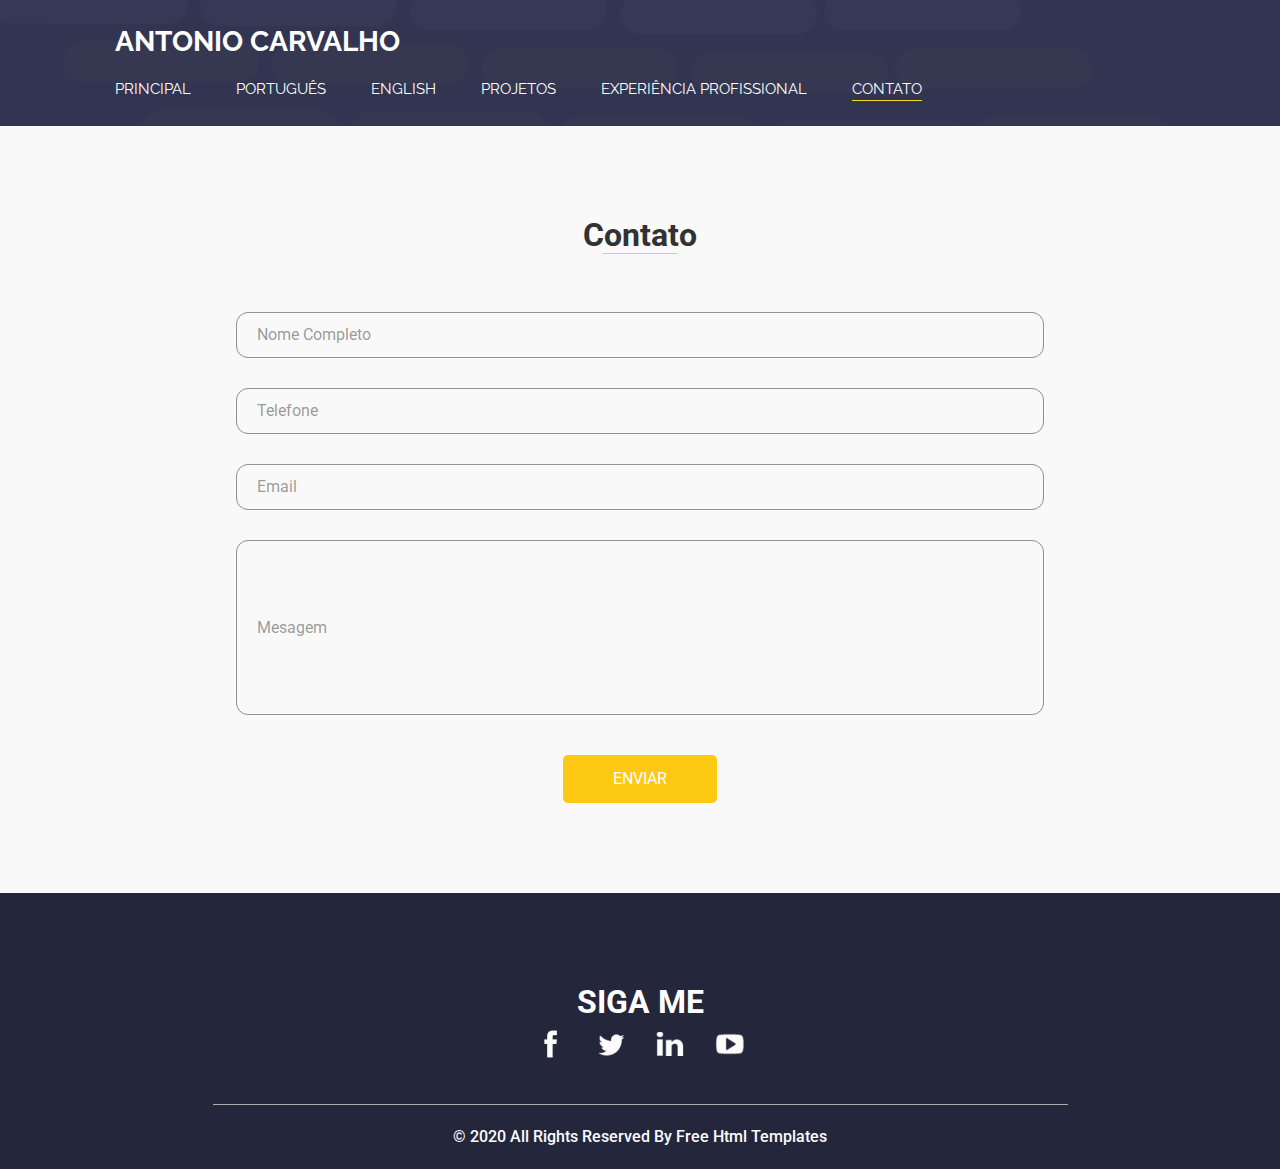
==== contact.html @ 667efe4b "copy-paste do antonio" ====
<!DOCTYPE html>
<html>

<head>
  <!-- Basic -->
  <meta charset="utf-8" />
  <meta http-equiv="X-UA-Compatible" content="IE=edge" />
  <!-- Mobile Metas -->
  <meta name="viewport" content="width=device-width, initial-scale=1, shrink-to-fit=no" />
  <!-- Site Metas -->
  <meta name="keywords" content="" />
  <meta name="description" content="" />
  <meta name="author" content="" />

  <title>Antonio Carvalho</title>

  <!-- slider stylesheet -->
  <link rel="stylesheet" type="text/css" href="https://cdnjs.cloudflare.com/ajax/libs/OwlCarousel2/2.1.3/assets/owl.carousel.min.css" />

  <!-- bootstrap core css -->
  <link rel="stylesheet" type="text/css" href="css/bootstrap.css" />

  <!-- fonts style -->
  <link href="https://fonts.googleapis.com/css?family=Raleway:400,700|Roboto:400,700&display=swap" rel="stylesheet" />
  <!-- Custom styles for this template -->
  <link href="css/style.css" rel="stylesheet" />
  <!-- responsive style -->
  <link href="css/responsive.css" rel="stylesheet" />
</head>

<body>
  <div class="hero_area">
      <!-- header section strats -->
      <header class="header_section">
        <div class="container-fluid">
          <div class="row">
            <div class="col-md-11 offset-md-1 px-0">
              <nav class="navbar navbar-expand-lg custom_nav-container pt-3">
                <a class="navbar-brand" href="index.html">
                  <span>
                    Antonio Carvalho
                  </span>
                </a>
                <button
                  class="navbar-toggler"
                  type="button"
                  data-toggle="collapse"
                  data-target="#navbarSupportedContent"
                  aria-controls="navbarSupportedContent"
                  aria-expanded="false"
                  aria-label="Toggle navigation"
                >
                  <span class="navbar-toggler-icon"></span>
                </button>

                <div
                  class="collapse navbar-collapse"
                  id="navbarSupportedContent"
                >
                  <div
                    class="d-flex ml-auto flex-column flex-lg-row align-items-center"
                  >
                    <ul class="navbar-nav  ">
                      <li class="nav-item">
                        <a class="nav-link pl-0" href="index.html"
                          >Principal <span class="sr-only">(current)</span></a>
                      </li>
                      <li class="nav-item">
                        <a class="nav-link" href="curriculo.html"> Português </a>
                      </li>
                      <li class="nav-item">
                        <a class="nav-link" href="resume.html"> English </a>
                      </li>
                      <li class="nav-item">
                        <a class="nav-link" href="projects.html"> Projetos </a>
                      </li>
                      <li class="nav-item">
                        <a class="nav-link" href="experience.html">Experiência Profissional</a>
                      </li>                      
                      <li class="nav-item active">
                        <a class="nav-link" href="contact.html">Contato</a>
                      </li>
                    </ul>
                  </div>
                </div>
              </nav>
            </div>
          </div>
        </div>
      </header>
      <!-- end header section -->

  </div>
  <!-- end hero area -->

  <!-- contact section -->

  <section class="contact_section layout_padding">
    <div class="container">
      <div class="heading_container">
        <h2>
          Contato
        </h2>
      </div>
      <div class="">
        <div class="">
          <div class="row">
            <div class="col-md-9 mx-auto">
              <div class="contact-form">
                <form action="">
                  <div>
                    <input type="text" placeholder="Nome Completo " />
                  </div>
                  <div>
                    <input type="text" placeholder="Telefone" />
                  </div>
                  <div>
                    <input type="email" placeholder="Email" />
                  </div>
                  <div>
                    <input type="text" placeholder="Mesagem" class="input_message" />
                  </div>
                  <div class="d-flex justify-content-center">
                    <button type="submit" class="btn_on-hover">
                      Enviar
                    </button>
                  </div>
                </form>
              </div>
            </div>
          </div>
        </div>
      </div>
    </div>
  </section>

  <!-- end contact section -->

  <!-- info section -->
  <section class="info_section layout_padding-top layout_padding2-bottom">
    <div class="container">
      <div class="social_container">
        <h2>
          Siga me
        </h2>
        <div class="social_box">
          <a href="">
            <img src="images/fb.png" alt="" />
          </a>
          <a href="">
            <img src="images/twitter.png" alt="" />
          </a>
          <a href="">
            <img src="images/linkedin.png" alt="" />
          </a>
          <a href="">
            <img src="images/youtube.png" alt="" />
          </a>
        </div>
      </div>
    </div>
  </section>

  <!-- end info_section -->

  <!-- footer section -->
  <section class="container-fluid footer_section">
    <div class="container">
      <p>
        &copy; 2020 All Rights Reserved By
        <a href="https://html.design/">Free Html Templates</a>
      </p>
    </div>
  </section>
  <!-- footer section -->

  <script src="js/jquery-3.4.1.min.js"></script>
  <script src="js/bootstrap.js"></script>

  <script>
    function openNav() {
      document.getElementById("myNav").style.width = "100%";
    }

    function closeNav() {
      document.getElementById("myNav").style.width = "0%";
    }
  </script>

</body>

</html>
---- css/style.css ----
body {
  font-family: 'Roboto', sans-serif;
  color: #101010;
  background-color: #ffffff;
}

.layout_padding {
  padding: 90px 0;
}

.layout_padding2 {
  padding: 45px 0;
}

.layout_padding2-top {
  padding-top: 45px;
}

.layout_padding2-bottom {
  padding-bottom: 45px;
}

.layout_padding-top {
  padding-top: 90px;
}

.layout_padding-bottom {
  padding-bottom: 90px;
}

.heading_container {
  display: -webkit-box;
  display: -ms-flexbox;
  display: flex;
  -webkit-box-pack: center;
      -ms-flex-pack: center;
          justify-content: center;
}

.heading_container h2 {
  font-weight: bold;
  color: #323232;
  position: relative;
}

.heading_container h2::before {
  content: "";
  width: 75px;
  height: 1px;
  position: absolute;
  bottom: 0;
  left: 50%;
  -webkit-transform: translateX(-50%);
          transform: translateX(-50%);
  background-color: #fed11f;
}

.section_hr {
  margin: 10px auto;
  width: 1px;
  height: 175px;
  border: none;
  background-color: #000000;
}

/*header section*/
.hero_area {
  background-image: url(../images/hero-bg.jpg);
  background-size: cover;
}

.sub_page .hero_area {
  height: auto;
}

.hero_area.sub_pages {
  height: auto;
}

.header_section .container-fluid {
  padding-right: 25px;
  padding-left: 25px;
}

.header_section .nav_container {
  margin: 0 auto;
}

.custom_nav-container.navbar-expand-lg .navbar-nav .nav-item .nav-link {
  margin: 10px 45px;
  padding: 0;
  color: #ffffff;
  text-align: center;
  position: relative;
  text-transform: uppercase;
  font-family: 'Raleway', sans-serif;
  font-size: 15px;
}

.custom_nav-container.navbar-expand-lg .navbar-nav .nav-item .nav-link::before {
  display: none;
  content: "";
  width: 100%;
  height: 1px;
  position: absolute;
  bottom: 0;
  left: 0;
  background-color: #fcd811;
}

.custom_nav-container.navbar-expand-lg .navbar-nav .nav-item .nav-link:nth-child(1) {
  margin-left: 0;
}

.custom_nav-container.navbar-expand-lg .navbar-nav .nav-item.active .nav-link::before, .custom_nav-container.navbar-expand-lg .navbar-nav .nav-item:hover .nav-link::before {
  display: block;
}

a,
a:hover,
a:focus {
  text-decoration: none;
}

a:hover,
a:focus {
  color: initial;
}

.btn,
.btn:focus {
  outline: none !important;
  -webkit-box-shadow: none;
          box-shadow: none;
}

.custom_nav-container .nav_search-btn {
  background-image: url(../images/search-icon.png);
  background-size: 22px;
  background-repeat: no-repeat;
  background-position-y: 7px;
  width: 35px;
  height: 35px;
  padding: 0;
  border: none;
}

.navbar-brand {
  font-family: 'Raleway', sans-serif;
}

.navbar-brand img {
  width: 45px;
}

.navbar-brand span {
  font-size: 28px;
  color: #ffffff;
  text-transform: uppercase;
  font-weight: bold;
}

.custom_nav-container {
  z-index: 99999;
  padding: 15px 0;
  -webkit-box-orient: vertical;
  -webkit-box-direction: normal;
      -ms-flex-direction: column;
          flex-direction: column;
  -webkit-box-align: start;
      -ms-flex-align: start;
          align-items: flex-start;
}

.custom_nav-container .navbar-toggler {
  outline: none;
}

.custom_nav-container .navbar-toggler .navbar-toggler-icon {
  background-image: url(../images/menu.png);
  background-size: 40px;
  margin-bottom: 4px;
}

/*end header section*/
.slider_section {
  position: relative;
}

.slider_section .row {
  -webkit-box-align: center;
      -ms-flex-align: center;
          align-items: center;
}

.slider_section .detail-box {
  margin-top: 120px;
  position: relative;
  z-index: 5;
  display: -webkit-box;
  display: -ms-flexbox;
  display: flex;
  -webkit-box-orient: vertical;
  -webkit-box-direction: normal;
      -ms-flex-direction: column;
          flex-direction: column;
}

.slider_section .detail-box .heading_box {
  padding-left: 45px;
  position: relative;
}

.slider_section .detail-box .heading_box::before {
  content: "";
  position: absolute;
  top: -12%;
  left: 0;
  width: 495px;
  height: 130%;
  border: 1px solid #fed11f;
}

.slider_section .detail-box h2 {
  font-weight: bold;
  text-transform: uppercase;
  color: #ffffff;
  margin: 0;
  font-size: 2.5rem;
  letter-spacing: 2px;
}

.slider_section .detail-box h2 span {
  letter-spacing: 9px;
}

.slider_section .detail-box h1 {
  font-weight: bold;
  font-size: 6rem;
  color: #fed11f;
  text-transform: uppercase;
  letter-spacing: 14.5px;
}

.slider_section .detail-box a {
  font-family: 'Raleway', sans-serif;
  display: inline-block;
  color: #ffffff;
  position: relative;
  background-color: transparent;
  font-size: 18px;
  margin-top: 10%;
  margin-bottom: 45px;
}

.slider_section .detail-box a::after {
  content: "";
  width: 35px;
  height: 1px;
  position: absolute;
  top: 50%;
  right: -5px;
  -webkit-transform: translate(100%, -50%);
          transform: translate(100%, -50%);
  background-color: #ffffff;
}

.slider_section .img-box {
  position: relative;
}

.slider_section .img-box img {
  width: 100%;
  position: relative;
  z-index: 2;
}

.slider_section .img-box::before {
  content: "";
  position: absolute;
  top: 35%;
  left: 38%;
  width: 250px;
  height: 250px;
  background-color: #fff;
  -webkit-filter: blur(50px);
          filter: blur(50px);
  z-index: 1;
}

.slider_section #carouselExampleControls {
  margin-top: -95px;
}

.slider_section .slider_btn-container {
  position: absolute;
  bottom: 0;
  left: 8%;
  display: -webkit-box;
  display: -ms-flexbox;
  display: flex;
  width: 120px;
  -webkit-box-pack: justify;
      -ms-flex-pack: justify;
          justify-content: space-between;
  -webkit-transform: translateY(50%);
          transform: translateY(50%);
  z-index: 9;
}

.slider_section .slider_btn-container .carousel-control-prev,
.slider_section .slider_btn-container .carousel-control-next {
  position: unset;
  width: 55px;
  height: 55px;
  background-color: #313552;
  border-radius: 100%;
  background-size: 8px;
  background-position: center;
  background-repeat: no-repeat;
  opacity: 1;
}

.slider_section .slider_btn-container .carousel-control-prev:hover,
.slider_section .slider_btn-container .carousel-control-next:hover {
  background-color: #fed11f;
}

.slider_section .slider_btn-container .carousel-control-prev {
  background-image: url(../images/prev.png);
}

.slider_section .slider_btn-container .carousel-control-next {
  background-image: url(../images/next.png);
}

.design_section .design_container {
  display: -webkit-box;
  display: -ms-flexbox;
  display: flex;
  -webkit-box-pack: center;
      -ms-flex-pack: center;
          justify-content: center;
}

.design_section .design_container .box {
  min-width: 225px;
  min-height: 225px;
  padding: 25px;
  text-align: center;
  border-radius: 100%;
  display: -webkit-box;
  display: -ms-flexbox;
  display: flex;
  -webkit-box-pack: center;
      -ms-flex-pack: center;
          justify-content: center;
  -webkit-box-align: center;
      -ms-flex-align: center;
          align-items: center;
  position: relative;
}

.design_section .design_container .box h5 {
  font-weight: bold;
  font-size: 22px;
}

.design_section .design_container .box.b-1 {
  background-color: #24263c;
  color: #ffffff;
  margin-right: -40px;
}

.design_section .design_container .box.b-2 {
  background-color: #f4f8fa;
  z-index: 2;
  margin-right: -40px;
}

.design_section .design_container .box.b-3 {
  background-color: #24263c;
  color: #ffffff;
  z-index: 3;
}

.about_section {
  text-align: center;
}

.about_section .box {
  display: -webkit-box;
  display: -ms-flexbox;
  display: flex;
  -webkit-box-orient: vertical;
  -webkit-box-direction: normal;
      -ms-flex-direction: column;
          flex-direction: column;
  -webkit-box-align: center;
      -ms-flex-align: center;
          align-items: center;
}

.about_section .box .detail-box {
  width: 80%;
  margin-bottom: 35px;
}

.about_section .box .img-box {
  width: 75%;
  border: 1px dashed #000000;
}

.about_section .box .img-box img {
  width: 50%;
}

.about_section a {
  font-family: 'Raleway', sans-serif;
  display: inline-block;
  color: #000000;
  position: relative;
  background-color: transparent;
  font-size: 18px;
}

.about_section a::after {
  content: "";
  width: 35px;
  height: 1px;
  position: absolute;
  top: 50%;
  right: -5px;
  -webkit-transform: translate(100%, -50%);
          transform: translate(100%, -50%);
  background-color: #000000;
}

.project_section .project_container {
  display: -webkit-box;
  display: -ms-flexbox;
  display: flex;
  -ms-flex-wrap: wrap;
      flex-wrap: wrap;
  -webkit-box-pack: center;
      -ms-flex-pack: center;
          justify-content: center;
}

.project_section .project_container .box {
  margin: 15px;
  -ms-flex-preferred-size: 30.70%;
      flex-basis: 30.70%;
  min-width: 250px;
}

.project_section .project_container .box img {
  width: 100%;
}

.expand_section {
  background-color: #24263c;
  color: #ffffff;
}

.expand_section .row {
  -webkit-box-align: center;
      -ms-flex-align: center;
          align-items: center;
}

.expand_section .row .col-md-6 {
  padding: 0;
}

.expand_section .detail-box {
  padding: 0 45px;
}

.expand_section .detail-box h2 {
  font-weight: bold;
  margin-bottom: 35px;
}

.expand_section .img-box img {
  width: 100%;
}

.blog_section .box {
  margin-top: 45px;
}

.blog_section .box .img-box img {
  width: 100%;
}

.blog_section .box .detail-box {
  margin-top: 25px;
}

.blog_section .box .detail-box h4 {
  font-weight: bold;
}

/* contact section */
.contact_section {
  background-color: #f9f9f9;
}

.contact_section .heading_container {
  -webkit-box-align: center;
      -ms-flex-align: center;
          align-items: center;
}

.contact_section .contact-form {
  padding: 35px 20px 0 20px;
  border-radius: 20px;
}

.contact_section .contact-form input {
  border: none;
  outline: none;
  background-color: transparent;
  width: 100%;
  margin: 15px 0;
  padding: 10px 20px;
  border: 1px solid #909090;
  border-radius: 12px;
}

.contact_section .contact-form input.input_message {
  height: 175px;
}

.contact_section .contact-form input::-webkit-input-placeholder {
  color: rgba(0, 0, 0, 0.4);
}

.contact_section .contact-form input:-ms-input-placeholder {
  color: rgba(0, 0, 0, 0.4);
}

.contact_section .contact-form input::-ms-input-placeholder {
  color: rgba(0, 0, 0, 0.4);
}

.contact_section .contact-form input::placeholder {
  color: rgba(0, 0, 0, 0.4);
}

.contact_section .contact-form button {
  border: none;
  outline: none;
  padding: 12px 50px;
  text-transform: uppercase;
  margin-top: 25px;
  background-color: #fec913;
  color: #fff;
  border-radius: 5px;
}

/* end contact section */
.info_section {
  background-color: #24263c;
  color: #ffffff;
}

.info_section .social_container {
  display: -webkit-box;
  display: -ms-flexbox;
  display: flex;
  -webkit-box-orient: vertical;
  -webkit-box-direction: normal;
      -ms-flex-direction: column;
          flex-direction: column;
  -webkit-box-align: center;
      -ms-flex-align: center;
          align-items: center;
}

.info_section .social_container h2 {
  text-transform: uppercase;
  font-weight: bold;
}

.info_section .social_container .social_box {
  display: -webkit-box;
  display: -ms-flexbox;
  display: flex;
  -webkit-box-pack: center;
      -ms-flex-pack: center;
          justify-content: center;
}

.info_section .social_container .social_box a {
  margin: 0 15px;
}

/* footer section*/
.footer_section {
  background-color: #24263c;
  font-weight: 500;
  display: -webkit-box;
  display: -ms-flexbox;
  display: flex;
  -webkit-box-pack: center;
      -ms-flex-pack: center;
          justify-content: center;
}

.footer_section p {
  width: 75%;
  margin: 0 auto;
  padding: 20px 0;
  color: #fbfcfd;
  margin: 0 auto;
  text-align: center;
  border-top: 1px solid #acacac;
}

.footer_section a {
  color: #fbfcfd;
}

/* end footer section*/
/*# sourceMappingURL=style.css.map */
---- css/responsive.css ----
@media (max-width: 1120px) {
    .slider_section .detail-box h2 {
        font-size: 2rem;
        letter-spacing: 0px;

    }

    .slider_section .detail-box h1 {
        font-size: 4rem;
    }

    .slider_section .detail-box h2 span {
        letter-spacing: 6px;
    }

    .slider_section .detail-box .heading_box::before {
        width: 375px;
    }
}

@media (max-width: 992px) {
    .custom_nav-container {
        flex-direction: row;
    }

    .navbar.navbar-expand-lg.custom_nav-container.pt-3 {
        align-items: center;
    }

    .navbar-toggler {
        margin-bottom: -8px;
    }

    .slider_section #carouselExampleControls {
        margin-top: 0;
    }

    .slider_section .detail-box {
        margin-top: 75px;

        align-items: center;
        text-align: center;
    }

    .slider_section .detail-box a {
        margin-top: 85px;
    }

    .slider_section .detail-box .heading_box::before {
        width: 100%;
    }

    .slider_section .detail-box .heading_box {
        padding: 15px;
    }

    .slider_section .detail-box h1 {
        font-size: 3rem;
        letter-spacing: 8px;
    }

    .about_section .box .detail-box {
        width: 100%;
    }

    .about_section .box .img-box {
        width: 100%;
    }

    .expand_section .detail-box {
        padding: 0 25px;
    }

    .expand_section .detail-box {
        padding: 45px 20px;
    }

    .custom_nav-container.navbar-expand-lg .navbar-nav .nav-item .nav-link {
        margin: 10px 0;
        padding: 5px 0;
    }
}

@media (max-width: 768px) {
    .design_section .design_container {
        flex-direction: column;
        align-items: center;
    }

    .design_section .design_container .box.b-1 {
        margin: 0;
        margin-bottom: -35px;
    }

    .design_section .design_container .box.b-2 {
        margin: 0;
        margin-bottom: -35px;
    }

    .about_section .box .img-box img {
        width: 75%;
    }
}

@media (max-width: 576px) {
    .about_section .box .img-box img {
        width: 85%;
    }
}

@media (max-width: 480px) {}

@media (max-width: 420px) {
    .slider_section .detail-box h1 {
        font-size: 2.5rem;
        letter-spacing: 2px;
    }

    .about_section .box .img-box img {
        width: 100%;
    }
}

@media (max-width: 360px) {}

@media (min-width: 1200px) {
    .container {
        max-width: 1170px;
    }
}
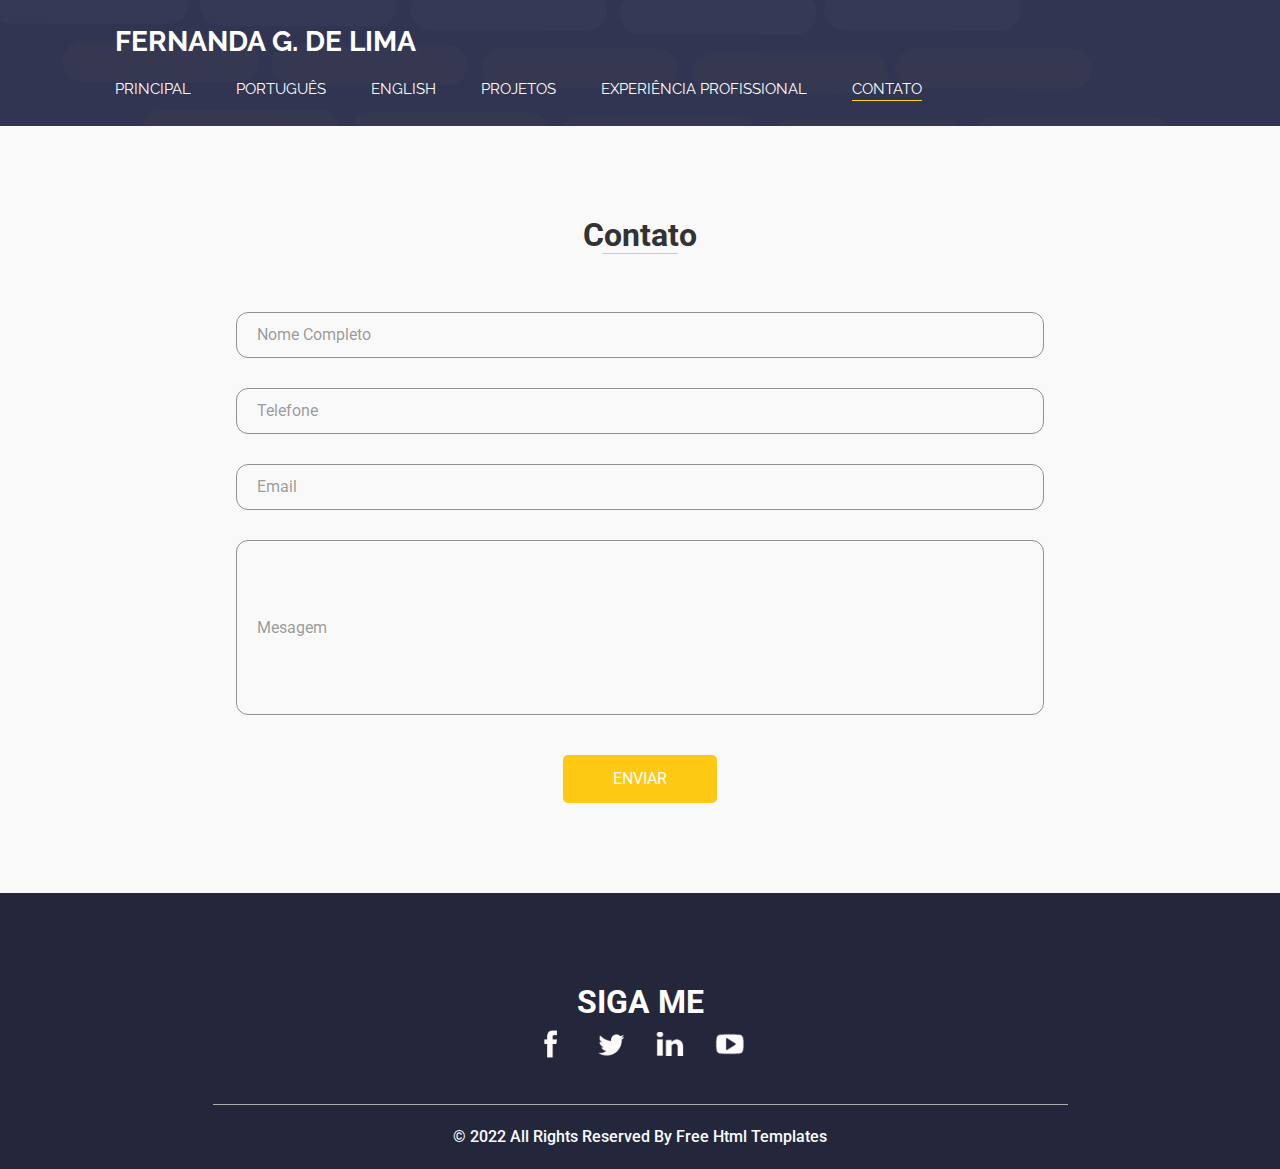
==== commit 35be4992: "Ajustes" ====
--- a/contact.html
+++ b/contact.html
@@ -12,7 +12,7 @@
   <meta name="description" content="" />
   <meta name="author" content="" />
 
-  <title>Antonio Carvalho</title>
+  <title>Fernanda G. de Lima</title>
 
   <!-- slider stylesheet -->
   <link rel="stylesheet" type="text/css" href="https://cdnjs.cloudflare.com/ajax/libs/OwlCarousel2/2.1.3/assets/owl.carousel.min.css" />
@@ -38,7 +38,7 @@
               <nav class="navbar navbar-expand-lg custom_nav-container pt-3">
                 <a class="navbar-brand" href="index.html">
                   <span>
-                    Antonio Carvalho
+                    Fernanda G. de Lima
                   </span>
                 </a>
                 <button
@@ -167,7 +167,7 @@
   <section class="container-fluid footer_section">
     <div class="container">
       <p>
-        &copy; 2020 All Rights Reserved By
+        &copy; 2022 All Rights Reserved By
         <a href="https://html.design/">Free Html Templates</a>
       </p>
     </div>
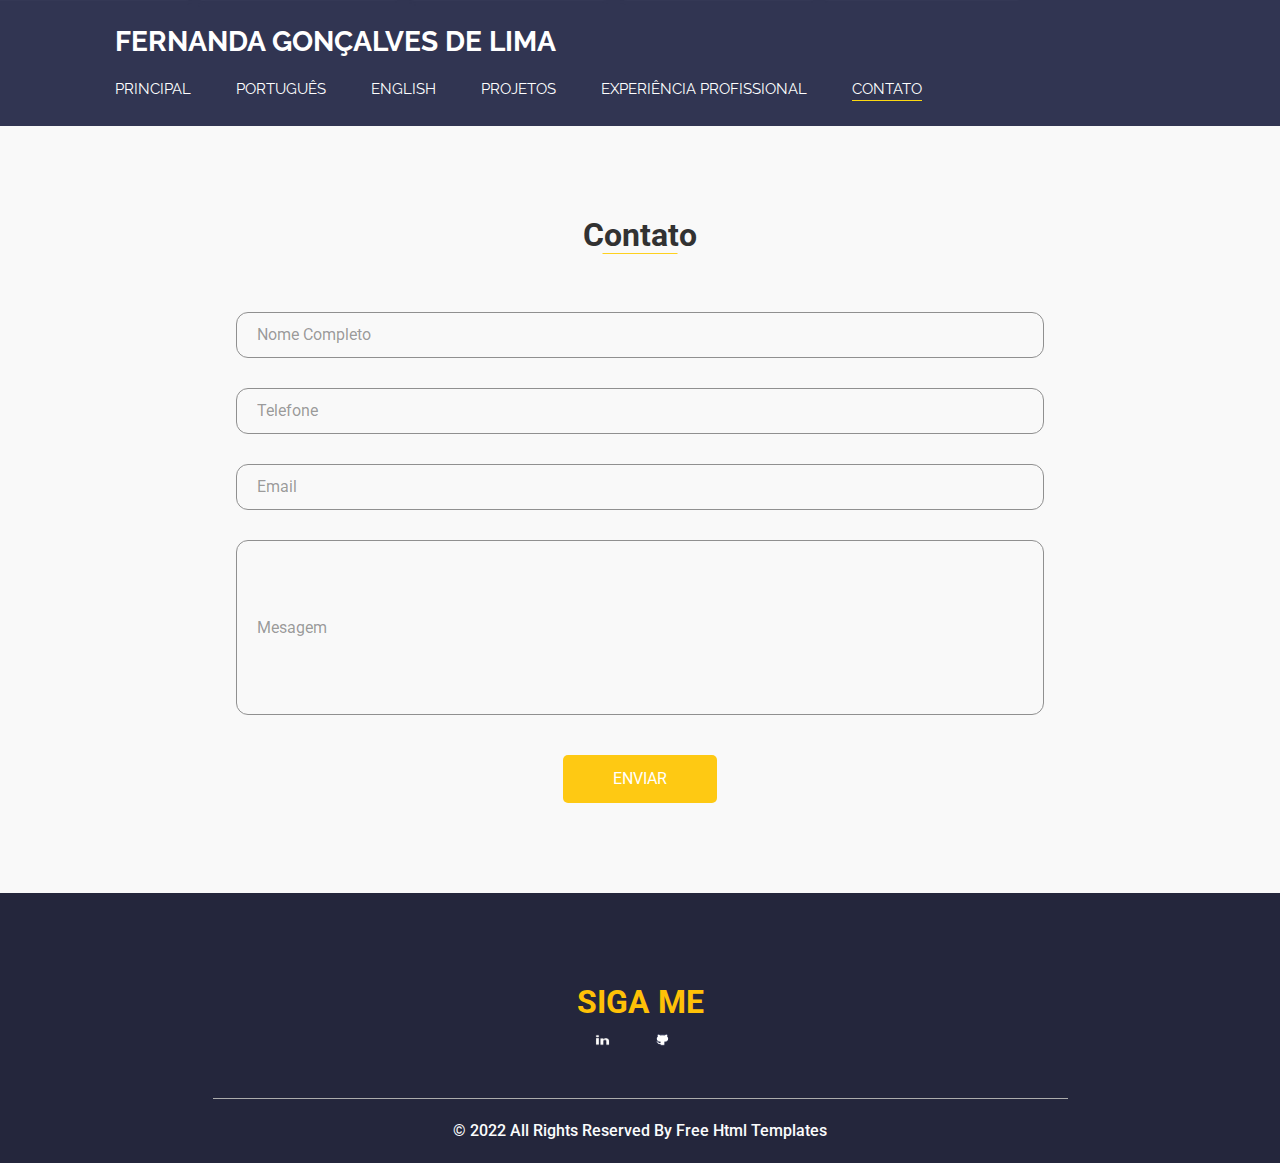
==== commit b775cff2: "Atualização Redes Sociais" ====
--- a/contact.html
+++ b/contact.html
@@ -12,7 +12,7 @@
   <meta name="description" content="" />
   <meta name="author" content="" />
 
-  <title>Fernanda G. de Lima</title>
+  <title>Fernanda Gonçalves de Lima</title>
 
   <!-- slider stylesheet -->
   <link rel="stylesheet" type="text/css" href="https://cdnjs.cloudflare.com/ajax/libs/OwlCarousel2/2.1.3/assets/owl.carousel.min.css" />
@@ -38,7 +38,7 @@
               <nav class="navbar navbar-expand-lg custom_nav-container pt-3">
                 <a class="navbar-brand" href="index.html">
                   <span>
-                    Fernanda G. de Lima
+                    Fernanda Gonçalves de Lima
                   </span>
                 </a>
                 <button
@@ -141,20 +141,14 @@
     <div class="container">
       <div class="social_container">
         <h2>
-          Siga me
+        Siga me
         </h2>
         <div class="social_box">
-          <a href="">
-            <img src="images/fb.png" alt="" />
-          </a>
-          <a href="">
-            <img src="images/twitter.png" alt="" />
-          </a>
-          <a href="">
+          <a href="https://www.linkedin.com/in/fernandagoncalveslima/">
             <img src="images/linkedin.png" alt="" />
           </a>
           <a href="">
-            <img src="images/youtube.png" alt="" />
+            <img src="images/git.png" alt="" />
           </a>
         </div>
       </div>
--- a/css/style.css
+++ b/css/style.css
@@ -232,12 +232,15 @@
 
 .slider_section .detail-box h2 span {
   letter-spacing: 9px;
+  color: #ffce4d;
+  /* text-transform: lowercase; */
+  text-transform:inherit;
 }
 
 .slider_section .detail-box h1 {
   font-weight: bold;
   font-size: 6rem;
-  color: #fed11f;
+  color: #4d7eff;
   text-transform: uppercase;
   letter-spacing: 14.5px;
 }
@@ -373,7 +376,7 @@
 }
 
 .design_section .design_container .box.b-2 {
-  background-color: #f4f8fa;
+  background-color: #9094bc;
   z-index: 2;
   margin-right: -40px;
 }
@@ -382,8 +385,12 @@
   background-color: #24263c;
   color: #ffffff;
   z-index: 3;
-}
-
+  margin-right: -40px;
+}
+.design_section .design_container .box.b-4 {
+  background-color: #9094bc;
+  z-index: 4;
+}
 .about_section {
   text-align: center;
 }
--- a/css/responsive.css
+++ b/css/responsive.css
@@ -11,6 +11,7 @@
 
     .slider_section .detail-box h2 span {
         letter-spacing: 6px;
+        color: #ffc107;
     }
 
     .slider_section .detail-box .heading_box::before {
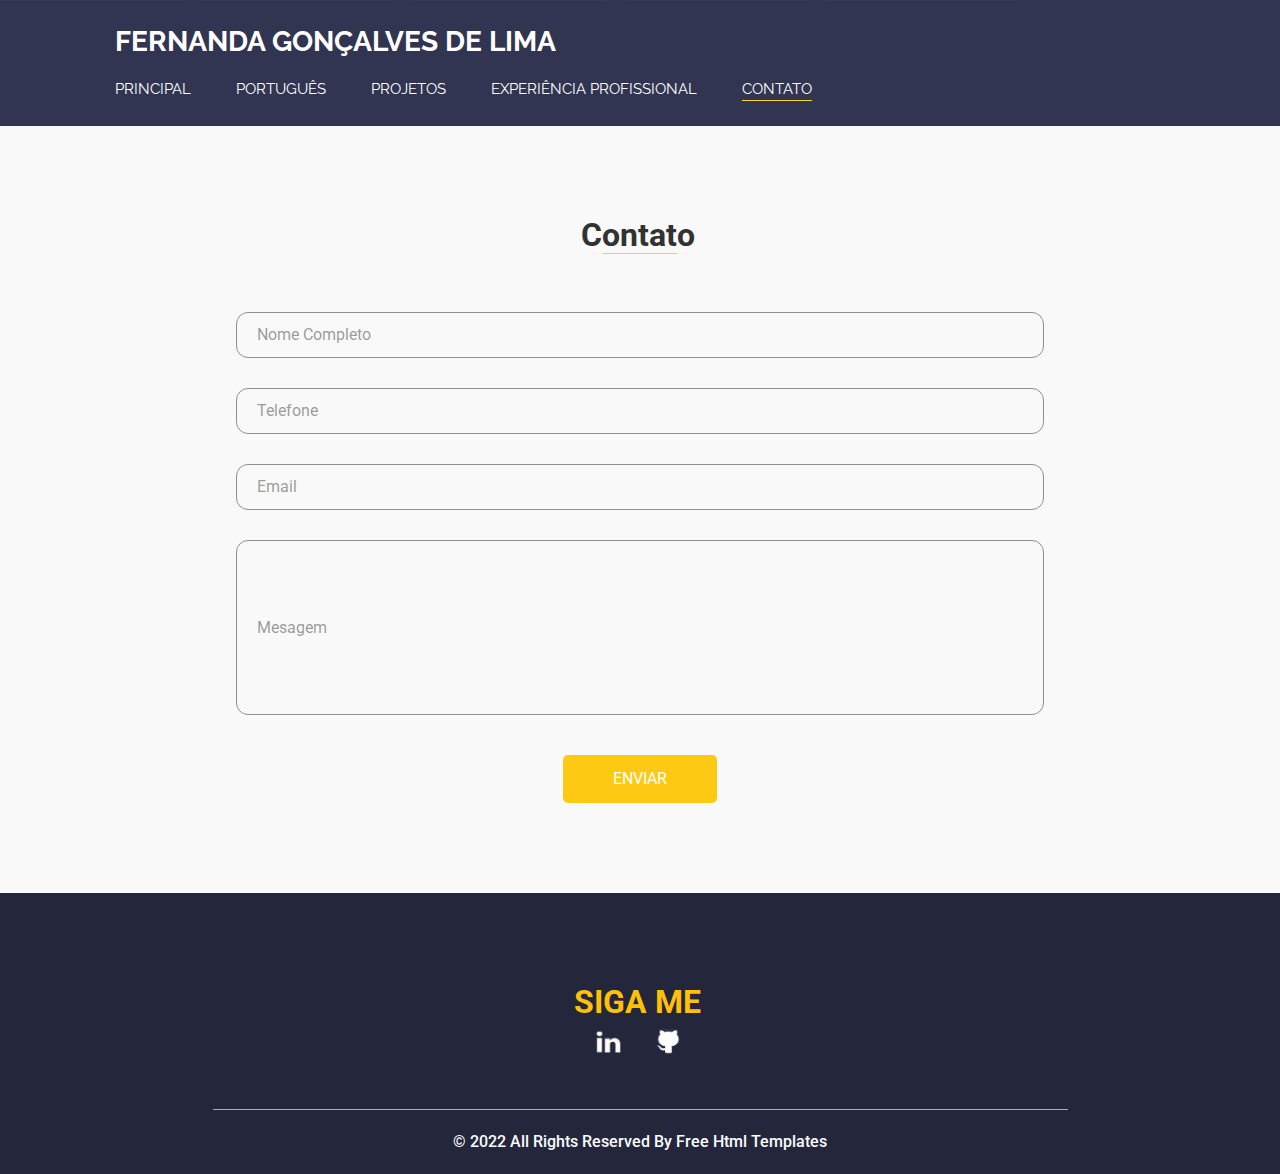
==== commit 7b9b9cd8: "Ocultando a página resume" ====
--- a/contact.html
+++ b/contact.html
@@ -68,9 +68,9 @@
                       <li class="nav-item">
                         <a class="nav-link" href="curriculo.html"> Português </a>
                       </li>
-                      <li class="nav-item">
+                      <!-- <li class="nav-item">
                         <a class="nav-link" href="resume.html"> English </a>
-                      </li>
+                      </li> -->
                       <li class="nav-item">
                         <a class="nav-link" href="projects.html"> Projetos </a>
                       </li>
--- a/css/responsive.css
+++ b/css/responsive.css
@@ -1,3 +1,45 @@
+@media (max-width: 2560px) {
+    .slider_section .detail-box h2 {
+        font-size: 2rem;
+        letter-spacing: 0px;
+
+    }
+
+    .slider_section .detail-box h1 {
+        font-size: 4rem;
+    }
+
+    .slider_section .detail-box h2 span {
+        letter-spacing: 6px;
+        color: #ffc107;
+    }
+
+    .slider_section .detail-box .heading_box::before {
+        width: 375px;
+    }
+}
+
+@media (max-width: 1366px) {
+    .slider_section .detail-box h2 {
+        font-size: 2rem;
+        letter-spacing: 0px;
+
+    }
+
+    .slider_section .detail-box h1 {
+        font-size: 4rem;
+    }
+
+    .slider_section .detail-box h2 span {
+        letter-spacing: 6px;
+        color: #ffc107;
+    }
+
+    .slider_section .detail-box .heading_box::before {
+        width: 375px;
+    }
+}
+
 @media (max-width: 1120px) {
     .slider_section .detail-box h2 {
         font-size: 2rem;
